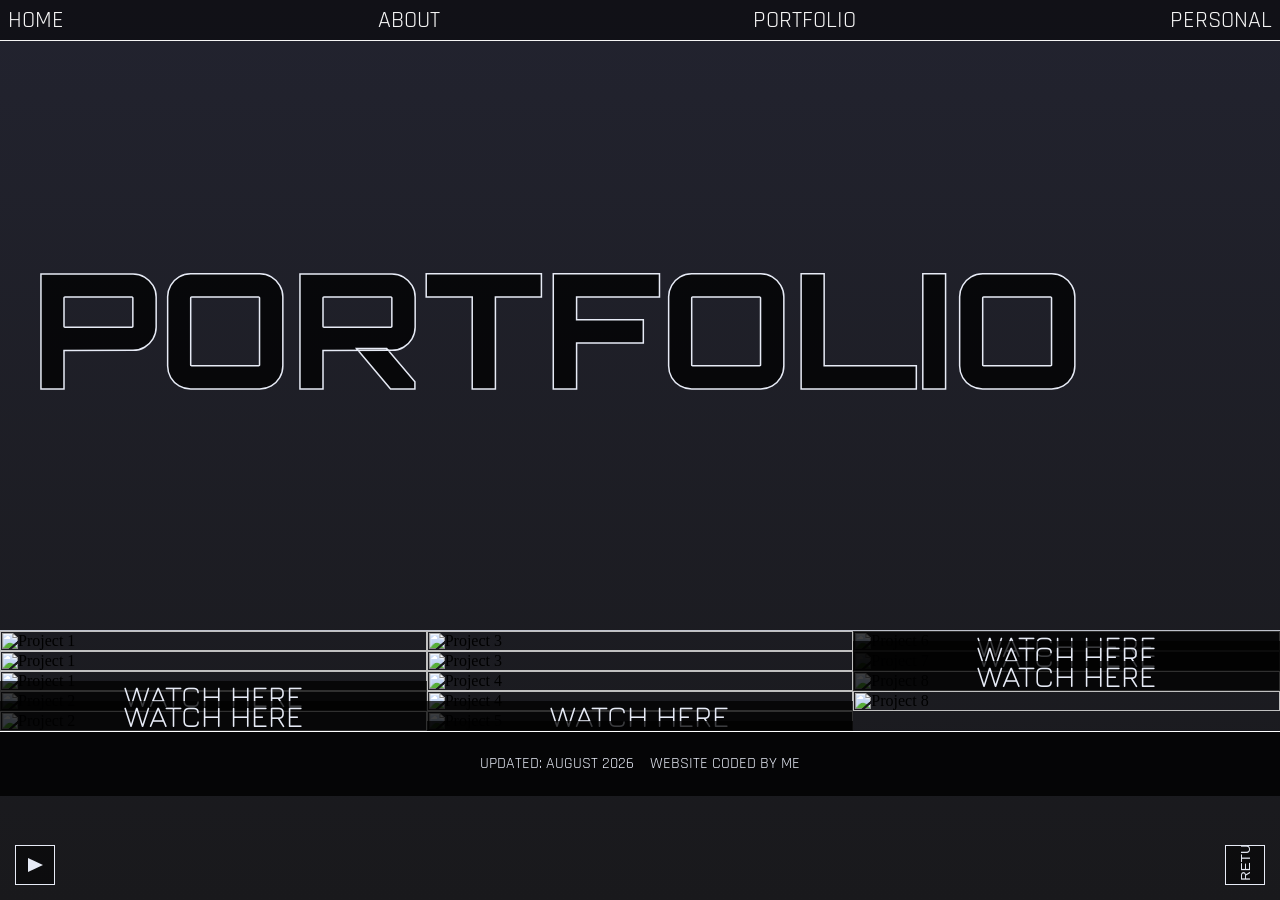
==== portfolio.html @ c180addb "Add files via upload" ====
<html lang="en"><head>
    <meta charset="UTF-8">
    <meta http-equiv="X-UA-Compatible" content="IE=edge">
    <meta name="viewport" content="width=device-width, initial-scale=1.0">
    <title>PORTFOLIO - GEROME</title>
    <link href="css/pages/portfolio.css" rel="stylesheet">
    <link href="css/media-queries/portfolio-media.css" rel="stylesheet">

    <!--FONTS-->

    <!--RAJDHANI-->
    <link rel="preconnect" href="https://fonts.googleapis.com">
    <link rel="preconnect" href="https://fonts.gstatic.com" crossorigin>
    <link href="https://fonts.googleapis.com/css2?family=Rajdhani:wght@300;400;500&display=swap" rel="stylesheet">

    <!--ORBITRON-->
    <link rel="preconnect" href="https://fonts.googleapis.com">
    <link rel="preconnect" href="https://fonts.gstatic.com" crossorigin>
    <link href="https://fonts.googleapis.com/css2?family=Orbitron:wght@400;500;600&display=swap" rel="stylesheet">

    <!--JURA-->
    <link rel="preconnect" href="https://fonts.googleapis.com">
    <link rel="preconnect" href="https://fonts.gstatic.com" crossorigin>
    <link href="https://fonts.googleapis.com/css2?family=Jura:wght@300;400;500;600;700&family=Orbitron:wght@400;500;600&display=swap" rel="stylesheet">

    <!--SAIRA EXTRA CONDENSED-->
    <link rel="preconnect" href="https://fonts.googleapis.com">
    <link rel="preconnect" href="https://fonts.gstatic.com" crossorigin>
    <link href="https://fonts.googleapis.com/css2?family=Orbitron:wght@400;500;600&family=Saira+Extra+Condensed:wght@100;200;300;400;500&display=swap" rel="stylesheet">
 

    <!--MULISH-->
    <link rel="preconnect" href="https://fonts.googleapis.com">
    <link rel="preconnect" href="https://fonts.gstatic.com" crossorigin>
    <link href="https://fonts.googleapis.com/css2?family=Mulish:ital,wght@0,200;0,300;0,400;0,500;1,200;1,300;1,400&display=swap" rel="stylesheet">

</head>
<body>

    <div class="contanier">

        <div class="top">

            <header>

                  <nav>
    
                      <ul class="topmenu">
                        <li><a href="index.html">HOME</a></li>
                        <li><a href="about.html">ABOUT</a></li>
                        <li><a href="portfolio.html">PORTFOLIO</a></li>
                        <li><a href="personal.html">PERSONAL</a></li>
                      </ul>
    
                  </nav>

                  <button class="drop-menu">
                    <div class="bar"></div>
                  </button>

           </header>

           <nav class="mobile-menu">
                <a class="option" href="index.html">HOME</a>
                <a class="option" href="about.html">ABOUT</a>
                <a class="option" href="portfolio.html">PORTFOLIO</a>
                <a class="option" href="personal.html">PERSONAL</a>
           </nav>


           <!---->

           <a href="#top">
            <button id="return">
                <div id="return-contain">
                    
                    <div class="triangle-1"></div>
                    <h4 id="return-text">RETURN</h4>
            
                </div>
            </button>
           </a>


           <!---->

           <button id="pause">
            <div class="triangle-2"></div>

            

                  <div id="pause-symbol">
                <div class="rectangle"></div>
                <div class="rectangle"></div>
            </div>
           </button>


        </div>

      <!--==========================CONTENT-START==============================-->

      <main>

        <div class="content">

            <video autoplay loop muted plays-inline id="marble-video">
                <source src="animations/Marble-Background-POST-1.mp4" type="video/mp4">
            </video>

            <h2 id="page-name">PORTFOLIO</h2>

            <!---->

            <div id="portfolio-grid">
                <div class="portfolio-item"  data-title="PARASOL" data-desc="DESIGN AND BRANDING WORK FOR THE 'PARASOL' PROJECT FOR ALGONQUIN COLLEGE. - XD, ILLUSTRATOR - FEBURARY 2024" data-img="images/portfolio-pieces/parasol-1.png">
                    <img src="images/portfolio-pieces/parasol-1.png" alt="Project 1" class="display-case-img">    
                </div>


                <div class="portfolio-item" data-title="PARASOL" data-desc= "DESIGN AND BRANDING WORK FOR THE 'PARASOL' PROJECT FOR ALGONQUIN COLLEGE. - XD, ILLUSTRATOR - FEBURARY 2024"  data-img="images/portfolio-pieces/parasol-2.png">
                    <img src="images/portfolio-pieces/parasol-2.png" alt="Project 1" class="display-case-img">
                </div>


                <div class="portfolio-item"  data-title="PARASOL" data-desc= "DESIGN AND BRANDING WORK FOR THE 'PARASOL' PROJECT FOR ALGONQUIN COLLEGE. - XD, ILLUSTRATOR - FEBURARY 2024"  data-img="images/portfolio-pieces/parasol-3.png">
                    <img src="images/portfolio-pieces/parasol-3.png" alt="Project 1" class="display-case-img">
                </div>


                <div class="portfolio-item"  data-title="'Chance' A Skate Doc" data-desc= "VIDEOGRAPHER AND LEAD MOTION DESIGNER FOR THE INDEPENDANT SKATE DOCUMENTARY 'CHANCE'. - AFTER EFFECTS, PREMIERE PRO - APRIL 2023"  data-img="images/portfolio-pieces/chance-2.png">
                    <img src="images/portfolio-pieces/chance-2.png" alt="Project 2" class="display-case-img">
                    <a class="projLink" href="https://www.youtube.com/watch?v=GmsSIm8xeiI" target="_blank">WATCH HERE</a>
                </div>


                <div class="portfolio-item"  data-title="'Chance' A Skate Doc" data-desc= "VIDEOGRAPHER AND LEAD MOTION DESIGNER FOR THE INDEPENDANT SKATE DOCUMENTARY 'CHANCE'. - AFTER EFFECTS, PREMIERE PRO - APRIL 2023"  data-img="images/portfolio-pieces/chance-4.png">
                    <img src="images/portfolio-pieces/chance-4.png" alt="Project 2" class="display-case-img">
                    <a class="projLink" href="https://youtu.be/GmsSIm8xeiI?si=03NCJ36sWf1WNyNb&t=294" target="_blank">WATCH HERE</a>
                </div>


                <div class="portfolio-item"  data-title="CYBERTRON GAMES" data-desc= "CREATIVE BRIEF AND DESIGN DOCUMENT FOR A PROPOSED REDESIGN OF VIDEOGAME WEBSITE 'CYBERTRON GAMES'. - ILLUSTRATOR, XD - MARCH 2022"  data-img="images/portfolio-pieces/cybertron-2.png">
                    <img src="images/portfolio-pieces/cybertron-2.png" alt="Project 3" class="display-case-img">
                </div>


                <div class="portfolio-item"  data-title="CYBERTRON GAMES" data-desc= "CREATIVE BRIEF AND DESIGN DOCUMENT FOR A PROPOSED REDESIGN OF VIDEOGAME WEBSITE 'CYBERTRON GAMES'. - ILLUSTRATOR, XD - MARCH 2022"  data-img="images/portfolio-pieces/cybertron-3.png">
                    <img src="images/portfolio-pieces/cybertron-3.PNG" alt="Project 3" class="display-case-img">
                </div>


                <div class="portfolio-item"  data-title="DISTINCTIVE WOODWORKING" data-desc= "PRINT AND DESIGN WORK FOR SMALL BUSINESS DISTINCTIVE WOODWORKING AND THEIR FUNDRAISER FOR THE 'LIGHT THE NIGHT' CHARITY EVENT. - PHOTOSHOP, ILLUSTRATOR - NOVEMBER 2025"  data-img="images/portfolio-pieces/dw-poster.PNG">
                    <img src="images/portfolio-pieces/dw-poster.PNG" alt="Project 4" class="display-case-img">
                </div>


                <div class="portfolio-item"  data-title="DISTINCTIVE WOODWORKING" data-desc= "DESIGN WORK FOR SMALL BUSINESS DISTINCTIVE WOODWORKING AND THEIR 2026 SPRING PRODUCT CATALOG. - PHOTOSHOP, ILLUSTRATOR - APRIL 2026"  data-img="images/portfolio-pieces/distinctive-woodworking-1.png">
                    <img src="images/portfolio-pieces/distinctive-woodworking-1.png" alt="Project 4" class="display-case-img">
                </div>

                
                <div class="portfolio-item"  data-title="TECH TAG-R" data-desc= "DIRECTOR, UX DESIGNER, LEAD VIDEOGRAPHER, AND LEAD MOTION DESIGNER FOR THE 'TECH TAG-R' PROJECT FOR ALGONQUIN COLLEGE. - ILLUSTRATOR, PREMIERE PRO, PHOTOSHOP, AFTER EFFECTS - APRIL 2024"  data-img="images/portfolio-pieces/tagr-2.png">
                    <img src="images/portfolio-pieces/tagr-2.png" alt="Project 5" class="display-case-img">
                    <a class="projLink" href="https://www.youtube.com/watch?v=D7KMw7KIvBo" target="_blank">WATCH HERE</a>
                </div>


                
                <div class="portfolio-item"  data-title="SIN_CYB3R" data-desc= "MOTION DESIGNER FOR THE 'EVOLUTION' MUSIC VIDEO BY INDEPENDAT ARTIST 'SIN_CYB3R' - AFTER EFFECTS, PREIMERE PRO - JUNE 2024"  data-img="images/portfolio-pieces/evo-1.png">
                    <img src="images/portfolio-pieces/evo-1.png" alt="Project 6" class="display-case-img">
                    <a class="projLink" href="https://youtu.be/PwHT7LEKl0o?si=CYXzIwc5Kn2vNGzx" target="_blank">WATCH HERE</a>
                </div>


                <div class="portfolio-item"  data-title="Academie Epoxy" data-desc= "MOTION DESIGNER, LEAD EDITOR, AND VIDEOGRAPHER FOR INDEPENDANT BUSINESS ACADEMIE EPOXY. - PREMIERE PRO, AFTER EFFECTS - JANUARY 2024"  data-img="images/portfolio-pieces/epoxy-1.png">
                    <img src="images/portfolio-pieces/epoxy-1.png" alt="Project 7" class="display-case-img">
                    <a class="projLink" href="https://youtu.be/jJA_hHBlWiw?si=qtYQSpjxgB3bYidM" target="_blank">WATCH HERE</a>
                </div>

               
                <div class="portfolio-item"  data-title="CHROME PLATED CHAOS" data-desc= "BRANDING AND MOTION GRAPHIC WORK FOR INDEPENDENT DESIGN PROJECT 'CHROME PLATED CHAOS' - AFTER EFFECTS, XD, ILLUSTRATOR - DECEMBER 2023"  data-img="images/portfolio-pieces/business-card-front.JPG">
                    <img src="images/portfolio-pieces/business-card-front.JPG" alt="Project 8" class="display-case-img">
                    <a class="projLink" href="images/portfolio-pieces/chrome-plated-chaos-background.mp4" target="_blank">WATCH HERE</a>
                </div>


                <div class="portfolio-item"  data-title="CHROME PLATED CHAOS" data-desc= "BRANDING AND MOTION GRAPHIC WORK FOR INDEPENDENT DESIGN PROJECT 'CHROME PLATED CHAOS' - AFTER EFFECTS, XD, ILLUSTRATOR - DECEMBER 2023"  data-img="images/portfolio-pieces/business-card-back.JPG">
                    <img src="images/portfolio-pieces/business-card-back.JPG" alt="Project 8" class="display-case-img">
                </div>
                
            </div>


                <!-- Reusable Modal (Hidden by default) -->
                <div id="portfolioModal" class="modal-overlay" aria-hidden="true" role="dialog">
                <div class="modal-content">
                    <button class="close-modal-btn" aria-label="Close modal">&times;</button>

                    <div id="modal-desc">
                        <img id="modalImg" src="" alt="Project Image">
                        <span class="desc-again">
                            <h2 id="modalTitle">Project Title</h2>
                            <p id="projDesc">Project description goes here...</p>
                        </span>
                    </div>
                </div>
                </div>

            

            <!---->

            </div>

            
        </div>

      </main>


         <!--==========================FOOTER==============================-->


         <div id="footer">

            <footer>
    
                 <div id="footer-info">
    
                    <p class="date">UPDATED: AUGUST 2026</p>

                    <p class="brag">WEBSITE CODED BY ME</p>
    
                </div>
    
            </footer>    
    
        </div>


  </div>

   
<script src="js/portfolio.js"></script>

</body>

</html>
---- css/pages/portfolio.css ----
/* http://meyerweb.com/eric/tools/css/reset/ 
   v2.0 | 20110126
   License: none (public domain)
*/

html, body, div, span, applet, object, iframe,
h1, h2, h3, h4, h5, h6, p, blockquote, pre,
a, abbr, acronym, address, big, cite, code,
del, dfn, em, img, ins, kbd, q, s, samp,
small, strike, strong, sub, sup, tt, var,
b, u, i, center,
dl, dt, dd, ol, ul, li,
fieldset, form, label, legend,
table, caption, tbody, tfoot, thead, tr, th, td,
article, aside, canvas, details, embed, 
figure, figcaption, footer, header, hgroup, 
menu, nav, output, ruby, section, summary,
time, mark, audio, video {
	margin: 0;
	padding: 0;
	border: 0;
	font-size: 100%;
	font: inherit;
	vertical-align: baseline;
}
/* HTML5 display-role reset for older browsers */
article, aside, details, figcaption, figure, 
footer, header, hgroup, menu, nav, section {
	display: block;
}
body {
	line-height: 1;
}
ol, ul {
	list-style: none;
}
blockquote, q {
	quotes: none;
}
blockquote:before, blockquote:after,
q:before, q:after {
	content: '';
	content: none;
}
table {
	border-collapse: collapse;
	border-spacing: 0;
}

/*--------------------------------------------------------------------------------------------
----------------------------------------INFORMATION-------------------------------------------
--------------------------------------------------------------------------------------------*/

/*

MAIN COLORS
-
BLACK METAL #22232F
DARK ICE #737B9F
ETHEREAL #E7EBF6
SOUL BLUE #BDC6E2
COLD STEEL #606273


FONTS
-
ORBITRON - HEADER
JURA - SUBTEXT HEADER
SAIRA CONDENSED - PARAGRAPH TEXT

*/

/*--------------------------------------------------------------------------------------------
----------------------------------------CODE RE-START-----------------------------------------
--------------------------------------------------------------------------------------------*/
html{
    scroll-behavior: smooth;
}

body{
    max-width: 100%;
    margin: auto;

    background-image: linear-gradient(#22232f, #19191c)
}

body a{
    text-decoration: none;
    font-family: 'jura', sans-serif;
    cursor: pointer;
}

body p, h1, h2{
    color:#E7EBF6;
}

body h1, h2{
    font-family: 'orbitron', sans-serif;
}

body p{
    font-family: 'Saira', sans-serif;
}


/*--SCROLLBAR--*/

::-webkit-scrollbar{
    width: 10px;
}

::-webkit-scrollbar-track{
    background-color: #050505;
}

::-webkit-scrollbar-thumb {
    background: #eb3434;
}




/*--------------------------------------------------------------------------------------------
--------------------------------------------HEADER--------------------------------------------
--------------------------------------------------------------------------------------------*/

/*Desktop Nav*/

nav{
    display: none;
}

.topmenu{
    position: absolute;
    top: 0;
    right: 0%;
    left: 0%;
    display: flex;
	justify-content: space-between;
    padding: 0.5em;
    font-family: 'Rajdhani' sans-serif;
    z-index: 10;
    background-color: rgba(0, 0, 0, 0.5);
    border-bottom: #f5f5f5 1.5px solid;
}

.topmenu li a{
    color: #f5f5f5;
    position: relative;
    font-size: 1.5em;
    font-family: 'Rajdhani';
    transition-duration: 350ms;
    transition-timing-function: ease-in-out;
}

.topmenu li a::before{
    content: '';
    position: absolute;
    top: 50%;
    left: 0;
    transform: translate(0%, -50%);
    background: #eb3434;
    height: 2.5px;
    width: 0%;
    transition: inherit;
}

.topmenu li a:hover::before{
    left: 0;
    width: 100%;
}


.topmenu li a:hover{
    color: #eb3434;
}



/*Banner Image*/

#marble-video{
    position: relative;
    z-index: 9;
    opacity: 0.8;

    width: 100%;
    height: 70%;

    object-fit: cover;

    border-bottom: #E7EBF6 solid 1.5px;
}

#page-name{
    font-size: 70px;
    font-weight: 800;
    color: rgba(0, 0, 0, 0.75);

    -webkit-text-stroke: 1px #E7EBF6;
    

    position: absolute;
    text-align: center;
    z-index: 10;
    top: 27.5%;
    left: 2.5%;
}




/*TITLE*/


.title{
    text-align: center;
    letter-spacing: 13px;

    font-size: 5em;
    font-weight: 1000;
}

#peak{
    display: flex;
    flex-direction: column;
    gap: 2.5em;

    padding-top: 35%;
    padding-bottom: 50%;
}


#slogan{
    text-align: center;
    letter-spacing: 0.5em;
    padding-left: 0.5em;

    font-family: 'jura', sans-serif;
    font-weight: 800;
    font-size: 1.5em;

    color: #E7EBF6;
}


/*RETURN BUTTON*/

#return{
    cursor: pointer;
    z-index: 1000;

    position: fixed;
    right: 15px;
    bottom: 15px;

    overflow: hidden;

    padding: 10px;
    border: #E7EBF6 solid 1px;
    background-color: rgba(0, 0, 0, 0.5);

    width: 40px;
    height: 40px;

    transition-duration: 250ms;
    transition-timing-function: ease-in-out;
}

#return-contain{
    transform: rotate(270deg);
    display: grid;
    grid-template-columns: repeat(2, 1fr);
    grid-template-rows: repeat(1, 1fr) ;
    justify-content: center;
    gap: 10px;

}

#return:hover:before{
    content: '';

    position: absolute;
    bottom: 0;
    right: 0;

    box-shadow: inset 20px 15px 25px 5px rgba(235, 52, 52, 0.8);

    border-top: rgba(235, 52, 52, 0.8) solid 10px;

    height: 50px;
    width: 100px;

    animation-name: scan;
    animation-duration: 1s;
    animation-iteration-count: infinite;
    animation-timing-function: linear;

}


#return:hover{
    height: 100px;
}


#return-text{
    color: #E7EBF6;
}



/*PAUSE BUTTON*/

#pause{
    cursor: pointer;
    z-index: 1000;

    position: fixed;
    left: 15px;
    bottom: 15px;

    padding-left: 12px;
    

    border: #E7EBF6 solid 1px;
    background-color: rgba(0, 0, 0, 0.5);

    width: 40px;
    height: 40px;

    transition-duration: 250ms;
    transition-timing-function: ease-in-out;  
}

#pause:hover{
    background-color: rgba(235, 52, 52, 0.8);
}



/*TRIANGLES*/

.triangles{
    fill: #E7EBF6;
}

.triangle-1{
    width: 0;
	height: 0;
	border-top: 7.5px solid transparent;
	border-left: 15px solid #E7EBF6;
	border-bottom: 7.5px solid transparent;
}

.triangle-2{
    width: 0;
	height: 0;

	border-top: 7.5px solid transparent;
	border-left: 15px solid #E7EBF6;
	border-bottom: 7.5px solid transparent;      
}


/*RECTANGLES*/

.rectangle{
    height: 15px;
    width: 7.5px;
    background-color: #E7EBF6;

    transition-duration: 250ms;
    transition-timing-function: ease-in-out;

    display: none;
}



/*--------------------------------------------------------------------------------------------
------------------------------------------DROP MENU--------------------------------------------
--------------------------------------------------------------------------------------------*/
.drop-menu{
    position: fixed;
    display: block;
    cursor: pointer;

    width: 4em;
 
    appearance: none;
    outline: none;
    background: none;
    border: none; 
    
    z-index: 96;
}

.drop-menu .bar, .drop-menu:after, .drop-menu:before{
    display: block;
    content: '';
    width: 100%;
    height: 5px;
    background-color: #E7EBF6;
    margin: 10px 0px;
    transition: 0.5s;
}

.drop-menu.active::before{
    transform: rotate(-45deg) translate(-11px, 9px);
}

.drop-menu.active::after{
    transform: rotate(45deg) translate(-11px, -11px); 
}

.drop-menu.active .bar{
    opacity: 0;
}

.drop-menu.active::after, .drop-menu.active::before, .drop-menu.active .bar{
    background-color: #202020;
}


/*--MOBILE MENU--*/

.mobile-menu{
    display: flex;
    position: fixed;
    z-index: 95;
    transition: 0.5s;


    bottom: 100%;
    left: 0%;
    width: 100%;
    height: 100vh;
    opacity: 0;
    

    flex-direction: column;
    text-align: right;
    justify-content: center;
    gap: 0.35em;


    font-size: 4.5em;
    background-image: linear-gradient(rgba(159, 115, 115, 0.8), rgba(0, 0, 0, 0.75));  
}


.mobile-menu.active{
    bottom: 0;
    opacity: 1;
}

/*--LINE THROUGH--*/

.mobile-menu a{
    color: #f5f5f5;
    position: relative;
    transition-duration: 350ms;
    transition-timing-function: ease-in-out;
}

.mobile-menu a::before{
    content: '';
    position: absolute;
    top: 49%;
    left: 0;
    transform: translate(0%, 1.75px);
    background: #eb3434;
    height: 4.5px;
    width: 0%;
    transition: inherit;
}

.mobile-menu a:hover::before{
    left: 0;
    width: 100%;
}

.mobile-menu a:hover{
    color: #eb3434;
}

.mobile-menu a:active{
    color: #101010;
}

.mobile-menu:active::before{
    display: none;
}




/*--------------------------------------------------------------------------------------------
---------------------------------------------BODY---------------------------------------------
--------------------------------------------------------------------------------------------*/


/*IMAGE GALLERY*/

#portfolio-grid{
    columns: 3;
    gap: 0px;
}


/*Portfolio Item*/
.display-case-img{
    width: 100%;
    height: auto;
    
    cursor: pointer;

    transition-duration: 150ms;
    transition-timing-function: ease-in-out;
}

.display-case-img:hover{
     opacity: 0.75;
}


/*SOMETHING*/
.portfolio-item{
    position: relative;
}

.projLink{
    position: absolute;
    left: 0;
    bottom: 0;

    z-index: 50;

    background-color:  rgba(0, 0, 0, 0.75);
    font-size: 30px;

    color: #E7EBF6;

    text-align: center;

    width: 100%;
}

.projLink:hover{
    color: #eb3434;

    transition-duration: 150ms;
    transition-timing-function: ease-in-out;
}


/*---------------------------------------------MODAL---------------------------------------------*/



.modal-overlay {
  position: fixed;
  top: 0;
  left: 0;
  width: 100%;
  height: 100%;
  background: rgba(0, 0, 0, 0.6);
  backdrop-filter: blur(4px);
 
  display: flex;
  
  opacity: 0;
  pointer-events: none;
  transition: opacity 0.3s ease;
  z-index: 1000;

}

/* Modal Content Box */
.modal-content {
  background: rgba(0, 0, 0, 0.5);
  width: 50%;
  position: relative;

  transition: transform 0.3s ease;

  display: flex;
  flex-direction: row;
  gap: 10px;

  overflow-y: scroll;
  overflow-x:visible;
}

/* Display Active State */
.modal-overlay.active {
  opacity: 1;
  pointer-events: all;
}
.modal-overlay.active .modal-content {
  transform: scale(1);
}

/* Close Button styling */
.close-modal-btn {
  position: absolute;
  top: 1rem;
  left: 1rem;
  background: none;
  border: none;
  font-size: 2rem;
  cursor: pointer;
  color: #f5f5f5;
  z-index: 10000;

    text-shadow: 0px 0px 4px rgba(0, 0, 0, 0.3);

  transition-duration: 150ms;
  transition-timing-function: ease-in-out;

}

.close-modal-btn:hover{
    color: black;
}


/*Modal Image*/
#modalImg{
    max-width: 95vw;
    max-height: 95vh;
    object-fit: contain;
}

/*Modal Name*/
#modalTitle{
    font-size: 500%;
    max-width: 500%;
}

/*Modal Description*/
#modal-desc{
    position: fixed;
    left: 0;
    top: 0;
    display: flex;
    flex-direction: row;
    gap: 2.5vw;

    margin: 15px;
}

.desc-again{
    flex-direction: column;
}

#projDesc{
    padding-top: 5vh;
    line-height: 1.5;
}

/*--------------------------------------------------------------------------------------------
--------------------------------------------FOOTER--------------------------------------------
--------------------------------------------------------------------------------------------*/


#footer-info{
    display: flex;
    flex-direction: row;

    justify-content: center;
    gap: 1em;

    background-color: rgba(0, 0, 0, 0.8);
    border-top: 1.5px white solid;
    padding: 1.5em;
}

.date{
     font-family: 'Rajdhani', sans-serif;
     justify-self: center;
}

.brag{
     font-family: 'Rajdhani', sans-serif;
     justify-self: center;
}


/*Social Links*/

.social-links{
    padding: 12.5px;
    display: flex;
    justify-content: space-between;
    color: #f5f5f5;
}

.social-links a{
    color: #f5f5f5;
    position: relative;
    font-size: 1.25em;
    font-family: 'Rajdhani', sans-serif;
    transition-duration: 350ms;
    transition-timing-function: ease-in-out;
}

.social-links a::before{
    content: '';
    position: absolute;
    top: 50%;
    left: 0;
    transform: translate(0%, -50%);
    background: #737B9F;
    height: 2.5px;
    width: 0%;
    transition: inherit;
}


.social-links a:hover{
    color: #737B9F
}

.social-links a:hover::before{
    left: 0;
    width: 100%;
}



/*--------------------------------------------------------------------------------------------
------------------------------------------ANIMATIONS------------------------------------------
--------------------------------------------------------------------------------------------*/


@keyframes scan{

    0%{
        height: 0px;
    }

    20%{
        height: 25px;
    }

    40%{
        height: 50px;
    }

    60%{
        height: 75px;
    }


    100%{
        height: 135px;
    }
    

}
---- css/media-queries/portfolio-media.css ----
/*----------------------------------------ANIMATIONS-----------------------------------------*/


/*-------------------------------------------HEADER------------------------------------------*/
#page-name{
    transition-duration: 250ms;
    transition-timing-function: ease-in-out;  
}

.modal-content{
    transition-duration: 250ms;
    transition-timing-function: ease-in-out;  
}






/*--------------------------------------------------------------------------------------------
------------------------------------------MEDIA START-----------------------------------------
--------------------------------------------------------------------------------------------*/

/*-----------------SMALL-----------------*/
@media screen and (max-width: 600px) and (min-width: 200px){

/*Page Name*/
#page-name{
    font-size: 50px;
    font-weight: 800;

    top: 13%;
    left: 1%;

    letter-spacing: 3.5px;
}


/*Banner Image*/
#marble-video{
    width: 100%;
    height: 25vh;
    object-fit:cover;
}    

/*Scollbar*/
::-webkit-scrollbar{
    display: none;
}    


/*Portfolio Content*/
    #portfolio-grid{
    columns: 1;
    gap: 0px;
}


/*Modal Content*/
.modal-content {
  width: 100%;
}

/*Modal Title*/
#modalTitle{
    font-size: 10vw;
}

/*Modal Description*/
#modal-desc{
    display: flex;
    flex-direction: column;
}



}




/*-------------------------------------------MEDIUM------------------------------------------*/

@media screen and (max-width: 850px) and (min-width: 600px){

    /*-------------------------------------------HEADER------------------------------------------*/
    
 #page-name{
    font-size: 80px;
}

/*Desktop Nav*/

nav{
    display: block;
}

.drop-menu{
    display: none;
}

/*Content Grid*/
#portfolio-grid{
    columns: 1;
    gap: 0px;
}

/*Modal Content*/
.modal-content {
  width: 100%;
}

/*Modal Description*/
#modal-desc{
    display: flex;
    flex-direction: column;
}

}

/*-------------------------------------------LARGER------------------------------------------*/

@media screen and (max-width: 1200px) and (min-width: 850px){

    /*-------------------------------------------HEADER------------------------------------------*/

    #page-name{
        font-size: 770%;
        -webkit-text-stroke: 1.5px #E7EBF6;
    }

    /*Desktop Nav*/

    nav{
        display: block;
    }
    
    .drop-menu{
        display: none;
    }

     /*--------------------------------------------BODY-------------------------------------------*/


     /*Modal Content*/
    .modal-content {
         width: 100%;
    }

    /*Modal Description*/
    #modal-desc{
        display: flex;
        flex-direction: column;
    }

     

     #portfolio-grid{
        columns: 2;
        gap: 0px;
    }


     /*-------------------------------------------FOOTER------------------------------------------*/

     #footer-info{
        display: grid;
        grid-template-columns: repeat(1, 1fr);
        grid-template-rows: repeat(2, 1fr);
        justify-content: center;
    }
    
    }






   /*-------------------------------------------LARGEST------------------------------------------*/ 
    @media screen and (max-width: 3000px) and (min-width: 1200px){

        /*-------------------------------------------HEADER------------------------------------------*/
    
        #page-name{
            font-size: 1000%;
            -webkit-text-stroke: 1.5px #E7EBF6;
        }
        
        /*Desktop Nav*/
    
        nav{
            display: block;
        }
        
        .drop-menu{
            display: none;
        }

    
         /*--------------------------------------------BODY-------------------------------------------*/

         .modal-content{
            padding: 15%;
         }
         
         .modal-text{
             font-size: 30px;
         }
    
        

   
    
         /*-------------------------------------------FOOTER------------------------------------------*/
    
   
       }
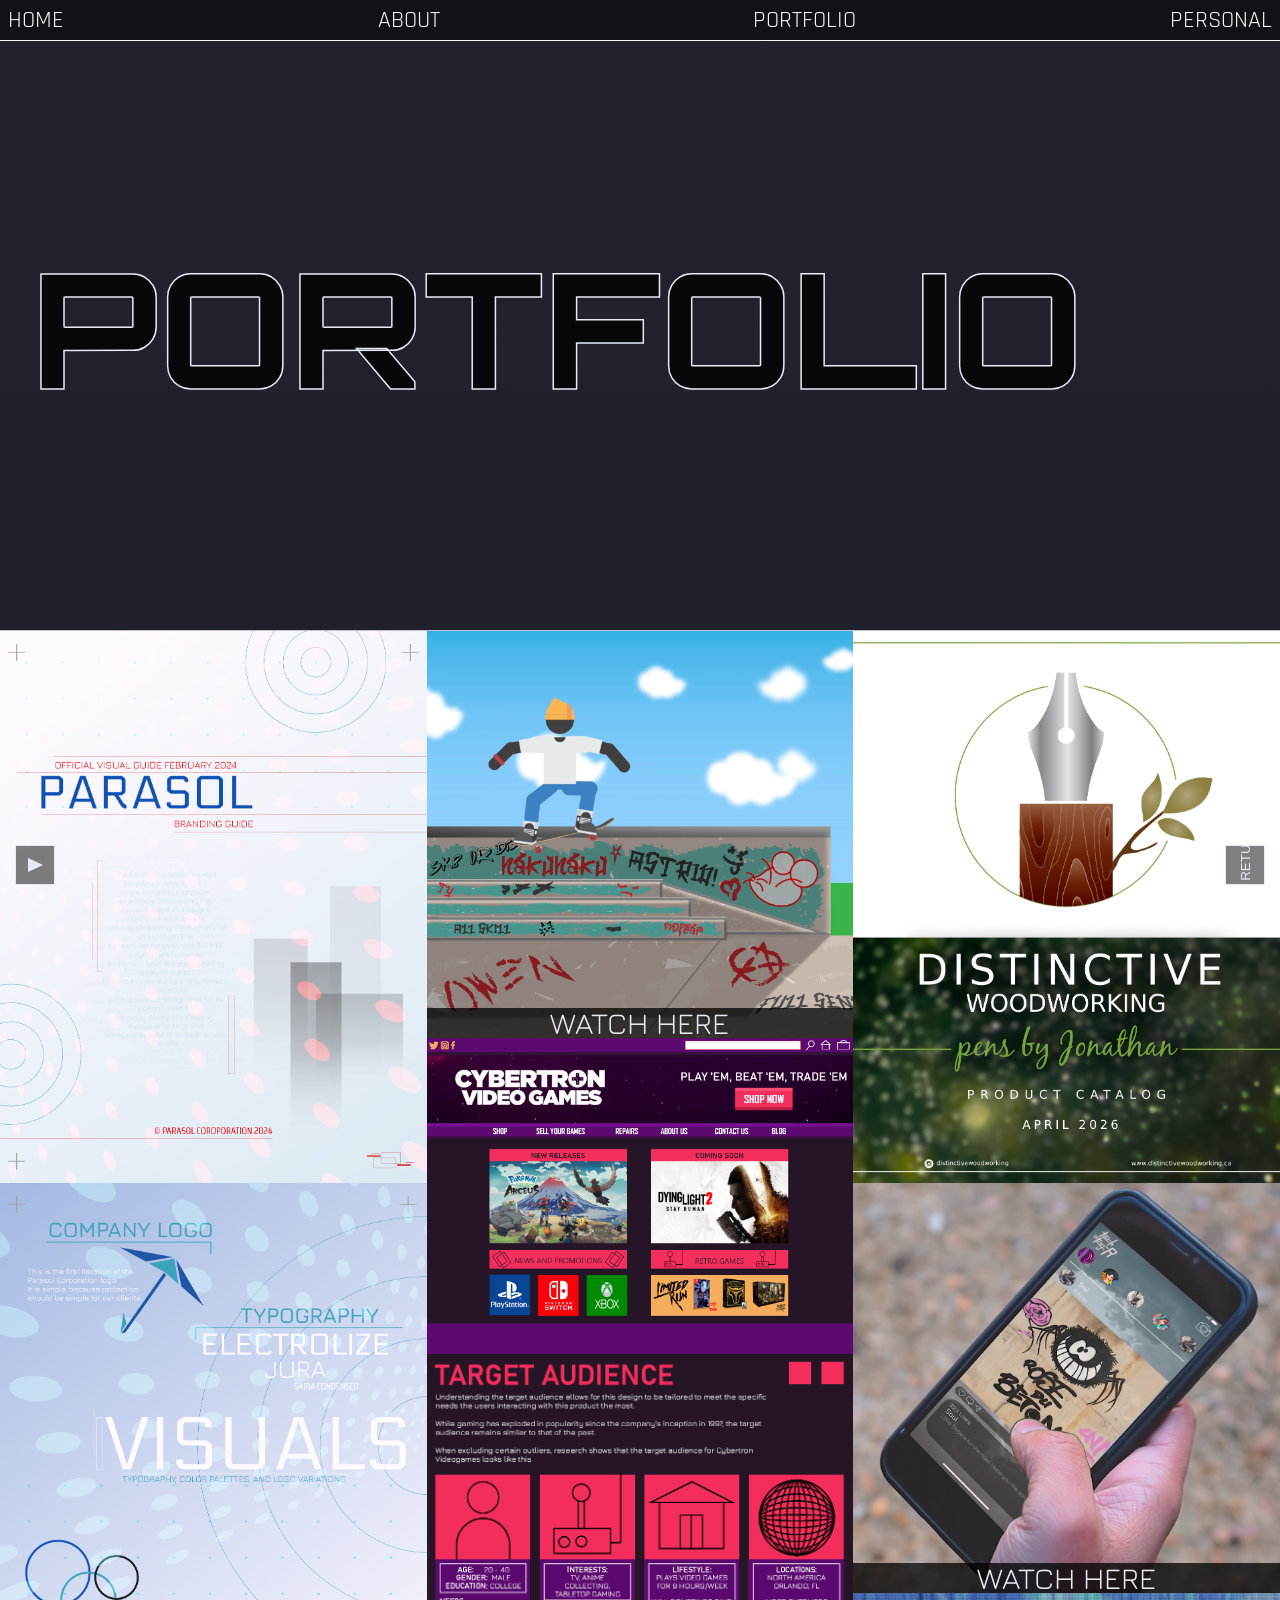
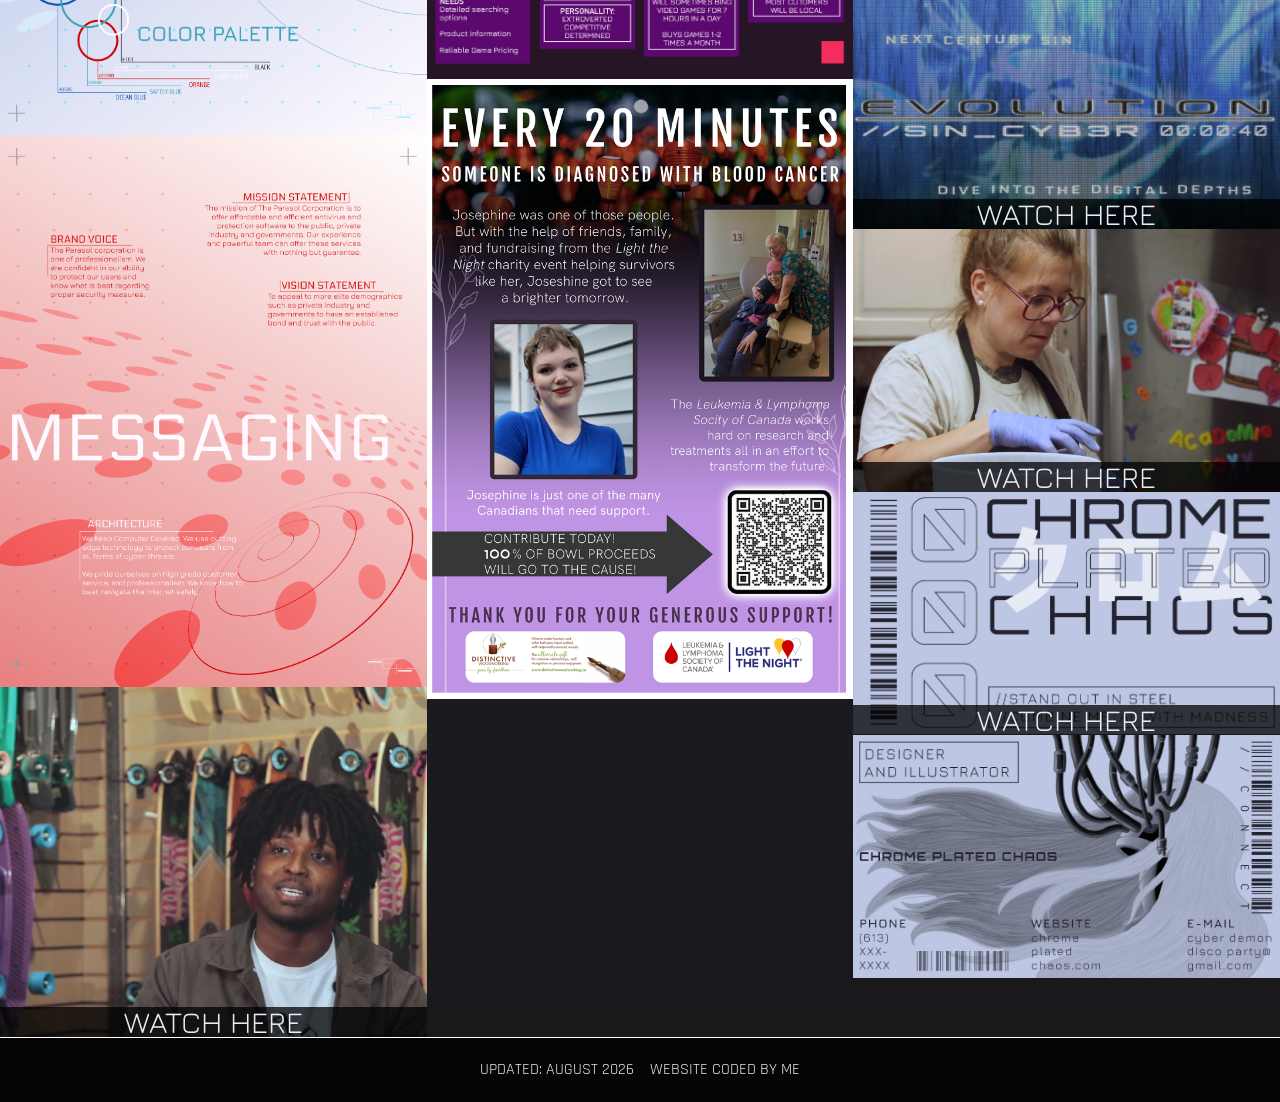
==== commit e532583f: "fixed spelling" ====
--- a/portfolio.html
+++ b/portfolio.html
@@ -167,7 +167,7 @@
 
 
                 
-                <div class="portfolio-item"  data-title="SIN_CYB3R" data-desc= "MOTION DESIGNER FOR THE 'EVOLUTION' MUSIC VIDEO BY INDEPENDAT ARTIST 'SIN_CYB3R' - AFTER EFFECTS, PREIMERE PRO - JUNE 2024"  data-img="images/portfolio-pieces/evo-1.png">
+                <div class="portfolio-item"  data-title="SIN_CYB3R" data-desc= "MOTION DESIGNER FOR THE 'EVOLUTION' MUSIC VIDEO BY INDEPENDANT ARTIST 'SIN_CYB3R' - AFTER EFFECTS, PREIMERE PRO - JUNE 2024"  data-img="images/portfolio-pieces/evo-1.png">
                     <img src="images/portfolio-pieces/evo-1.png" alt="Project 6" class="display-case-img">
                     <a class="projLink" href="https://youtu.be/PwHT7LEKl0o?si=CYXzIwc5Kn2vNGzx" target="_blank">WATCH HERE</a>
                 </div>
